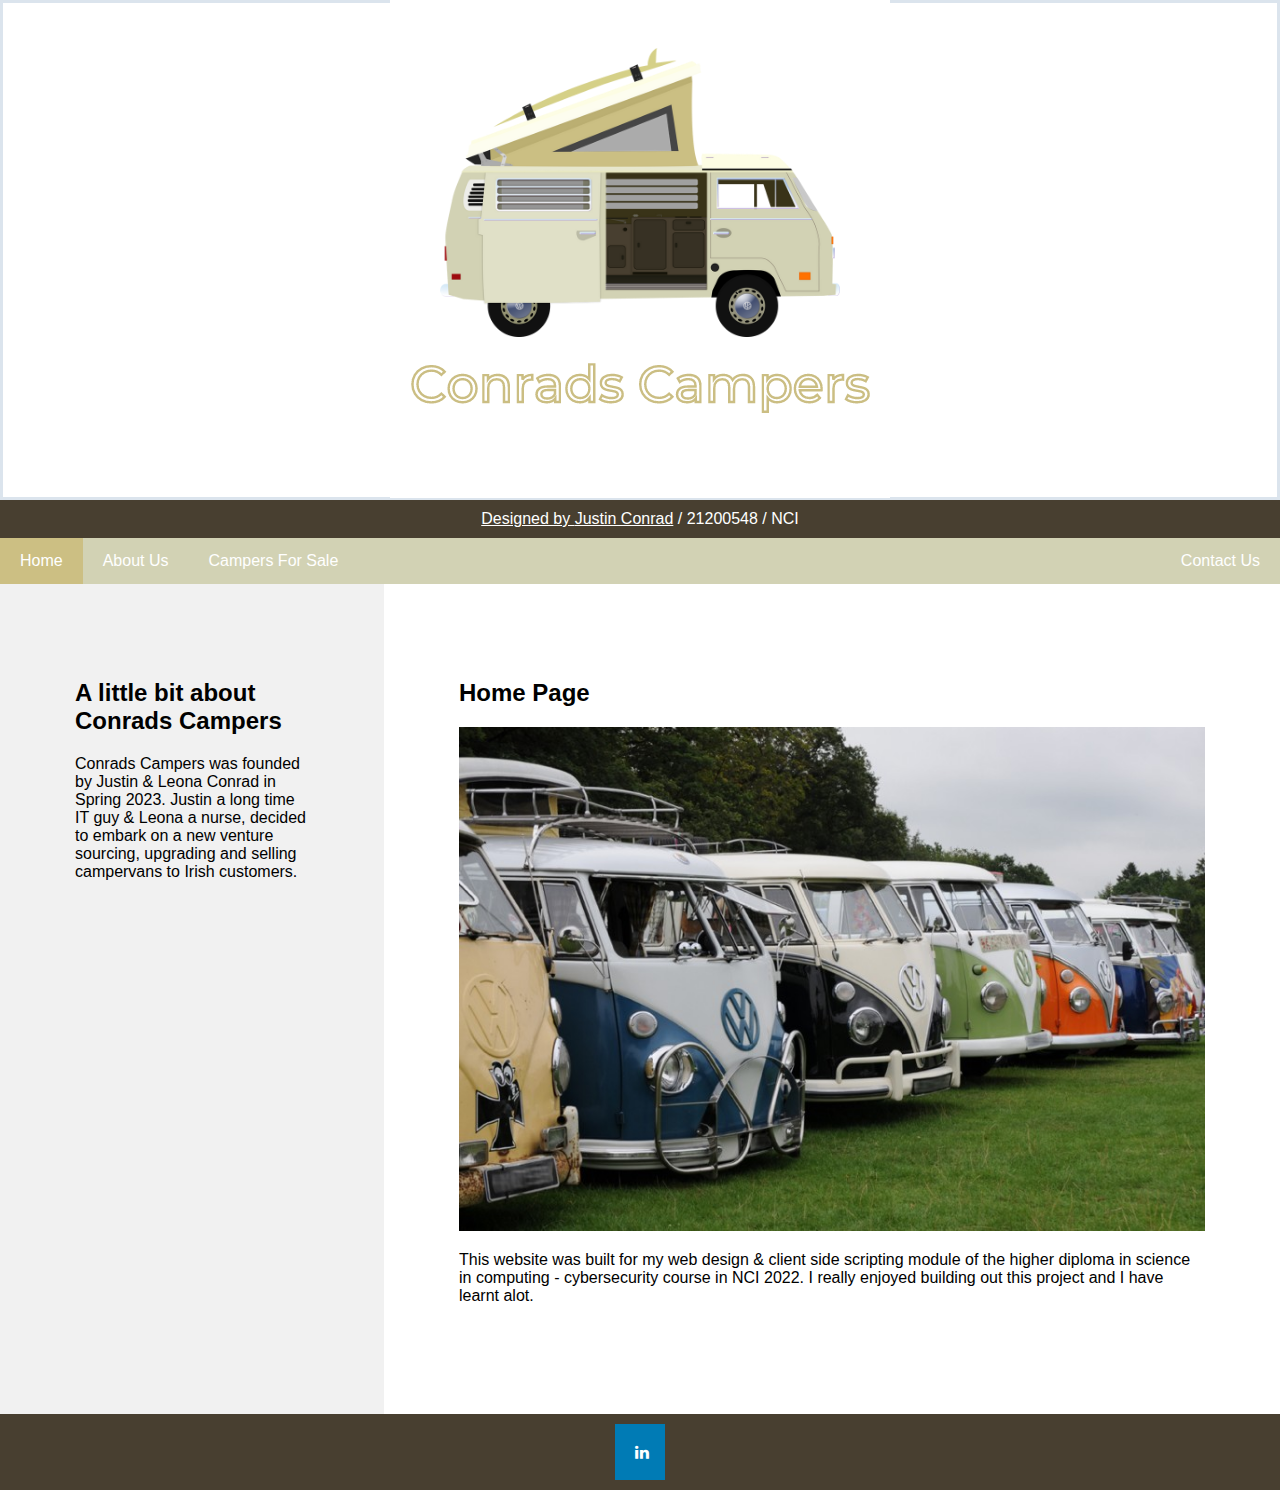
==== index.html @ f7d72880 "initialpush" ====
<!DOCTYPE html>
<html lang="en">
<head>
<link rel="stylesheet" href="style.css"/>
<link rel="stylesheet" href="https://cdnjs.cloudflare.com/ajax/libs/font-awesome/4.7.0/css/font-awesome.min.css">
<title>Conrads Campers</title>
<meta charset="UTF-8">
<meta name="viewport" content="width=device-width, initial-scale=1">
<style>
</style>
</head>
<body>
      <div class="logo"> 
      <a href="https://auroral-analysts.000webhostapp.com/index.html">
<img src="cclogo.png" alt="Conrad Campers Logo">
</div>  

  
<div class="header">
<div class="mail">
Designed by <a href="mailto:x21200548@student.ncirl.ie">Justin Conrad</a> / 21200548 / NCI
</div>
</div>

<div class="navbar">
  <a href="#" class="active">Home</a>
  <a href="about.html">About Us</a>
  <a href="forsale.html">Campers For Sale</a>
  <a href="contact.html" class="right">Contact Us</a>
</div>

<div class="row">
    
  <div class="side">
    <h2>A little bit about Conrads Campers</h2>
    <p>Conrads Campers was founded by Justin & Leona Conrad in Spring 2023. Justin a long time IT guy & Leona a nurse, decided to embark on a new venture sourcing, upgrading and selling campervans to Irish customers.</p>
  </div>
  <div class="main">
<h2>Home Page</h2>
<img src="vslineup.jpeg" alt="Conrads Campers" class="responsive">

    <p>This website was built for my web design & client side scripting module of the higher diploma in science in computing - cybersecurity course in NCI 2022. I really enjoyed building out this project and I have learnt alot. </p>
    <br>
  </div>
</div>

<div class="footer">
<a href="https://www.linkedin.com/in/justin-conrad-9aba8141/" class="fa fa-linkedin"></a>
</div>

</body>
</html>
---- style.css ----
* {
  box-sizing: border-box;
}

/* Style the body */
body {
  font-family: Arial, Helvetica, sans-serif;
  margin: 0;
}

/* Header */
.header {
  padding: 10px;
  text-align: center;
  background: #483F30;
  color: white;
}

.mail a {
color: white;
}

.mail a:hover {
color: orange;
}

/* Increase the font size of the heading */
.header h1 {
  font-size: 40px;
}

/* Sticky navbar - toggles between relative and fixed, depending on the scroll position. It is positioned relative until a given offset position is met in the viewport - then it "sticks" in place (like position:fixed). The sticky value is not supported in IE or Edge 15 and earlier versions. However, for these versions the navbar will inherit default position */

.navbar {
  overflow: hidden;
  background-color: #D2D2B4;
  position: sticky;
  position: -webkit-sticky;
  top: 0;
}

/* Style the navigation bar links */
.navbar a {
  float: left;
  display: block;
  color: white;
  text-align: center;
  padding: 14px 20px;
  text-decoration: none;
}


/* Right-aligned link */
.navbar a.right {
  float: right;
}

/* Change color on hover */
.navbar a:hover {
  background-color: white;
  color: black;
}

/* Active/current link */
.navbar a.active {
  background-color: #CCBF83;
  color: white;
}

/* Column container */
.row {  
  display: -ms-flexbox; /* IE10 */
  display: flex;
  -ms-flex-wrap: wrap; /* IE10 */
  flex-wrap: wrap;
}

/* Create two unequal columns that sits next to each other */
/* Sidebar/left column */
.side {
  -ms-flex: 30%; /* IE10 */
  flex: 30%;
  background-color: #f1f1f1;
  padding: 75px;
}

/* Main column */
.main {   
  -ms-flex: 70%; /* IE10 */
  flex: 70%;
  background-color: white;
  padding: 75px;
}



.logo {
  height: 500px;
  display: flex;
  align-items: center;
  justify-content: center;
  border: 3px solid #dbe4ed; 
}

/* Footer */
.footer {
  padding: 5px;
  text-align: center;
  background: #483F30;
}

/* Responsive layout - when the screen is less than 700px wide, make the two columns stack on top of each other instead of next to each other */
@media screen and (max-width: 700px) {
  .row {   
    flex-direction: column;
  }
}

/* Responsive layout - when the screen is less than 400px wide, make the navigation links stack on top of each other instead of next to each other */
@media screen and (max-width: 400px) {
  .navbar a {
    float: none;
    width: 100%;
  }
}

.fa {
  padding: 20px;
  font-size: 30px;
  width: 50px;
  text-align: center;
  text-decoration: none;
  margin: 5px 2px;
}

.fa-linkedin {
  background: #007bb5;
  color: white;
}

* {
  box-sizing: border-box;
}

body {
  margin: 0;
  font-family: Arial;
}

/* The grid: Four equal columns that floats next to each other */
.column {
  float: left;
  width: 25%;
  padding: 10px;
}

/* Style the images inside the grid */
.column img {
  opacity: 0.8; 
  cursor: pointer; 
}

.column img:hover {
  opacity: 1;
}

/* Clear floats after the columns */
.row:after {
  content: "";
  display: table;
  clear: both;
}

/* The expanding image container */
.container {
  position: relative;
  display: none;
}

.responsive {
  width: 100%;
  height: auto;
}
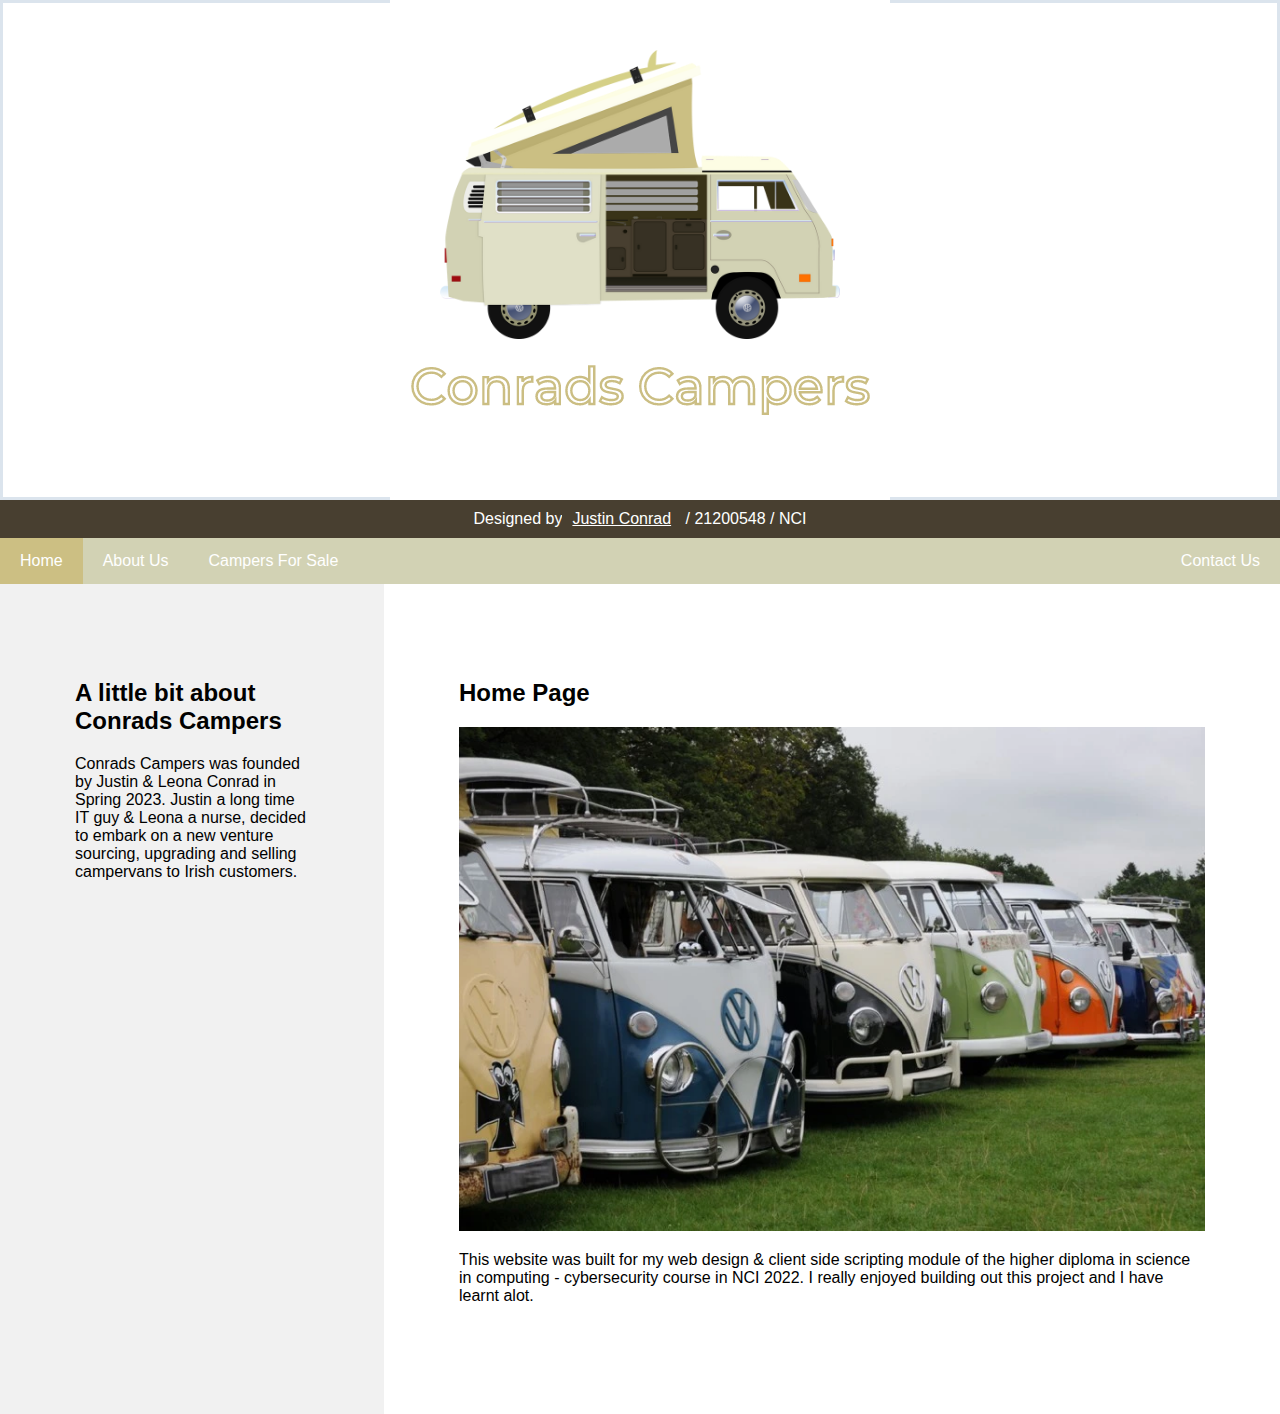
==== commit 22203298: "change" ====
--- a/index.html
+++ b/index.html
@@ -2,7 +2,6 @@
 <html lang="en">
 <head>
 <link rel="stylesheet" href="style.css"/>
-<link rel="stylesheet" href="https://cdnjs.cloudflare.com/ajax/libs/font-awesome/4.7.0/css/font-awesome.min.css">
 <title>Conrads Campers</title>
 <meta charset="UTF-8">
 <meta name="viewport" content="width=device-width, initial-scale=1">
@@ -10,15 +9,16 @@
 </style>
 </head>
 <body>
-      <div class="logo"> 
-      <a href="https://auroral-analysts.000webhostapp.com/index.html">
-<img src="cclogo.png" alt="Conrad Campers Logo">
+   
+<div class="logo"> 
+<a href="https://auroral-analysts.000webhostapp.com/index.html"></a> 
+<img src="cclogo.webp" alt="Conrad Campers Logo">
 </div>  
 
   
 <div class="header">
 <div class="mail">
-Designed by <a href="mailto:x21200548@student.ncirl.ie">Justin Conrad</a> / 21200548 / NCI
+Designed by<a href="mailto:x21200548@student.ncirl.ie">Justin Conrad</a> / 21200548 / NCI
 </div>
 </div>
 
@@ -37,7 +37,7 @@
   </div>
   <div class="main">
 <h2>Home Page</h2>
-<img src="vslineup.jpeg" alt="Conrads Campers" class="responsive">
+<img src="vslineup.webp" alt="Conrads Campers" class="responsive">
 
     <p>This website was built for my web design & client side scripting module of the higher diploma in science in computing - cybersecurity course in NCI 2022. I really enjoyed building out this project and I have learnt alot. </p>
     <br>
--- a/style.css
+++ b/style.css
@@ -17,8 +17,10 @@
 }
 
 .mail a {
-color: white;
-}
+  padding: 10px;
+  text-align: center;
+  background: #483F30;
+  color: white;}
 
 .mail a:hover {
 color: orange;
@@ -102,12 +104,6 @@
   border: 3px solid #dbe4ed; 
 }
 
-/* Footer */
-.footer {
-  padding: 5px;
-  text-align: center;
-  background: #483F30;
-}
 
 /* Responsive layout - when the screen is less than 700px wide, make the two columns stack on top of each other instead of next to each other */
 @media screen and (max-width: 700px) {
@@ -124,23 +120,7 @@
   }
 }
 
-.fa {
-  padding: 20px;
-  font-size: 30px;
-  width: 50px;
-  text-align: center;
-  text-decoration: none;
-  margin: 5px 2px;
-}
 
-.fa-linkedin {
-  background: #007bb5;
-  color: white;
-}
-
-* {
-  box-sizing: border-box;
-}
 
 body {
   margin: 0;
